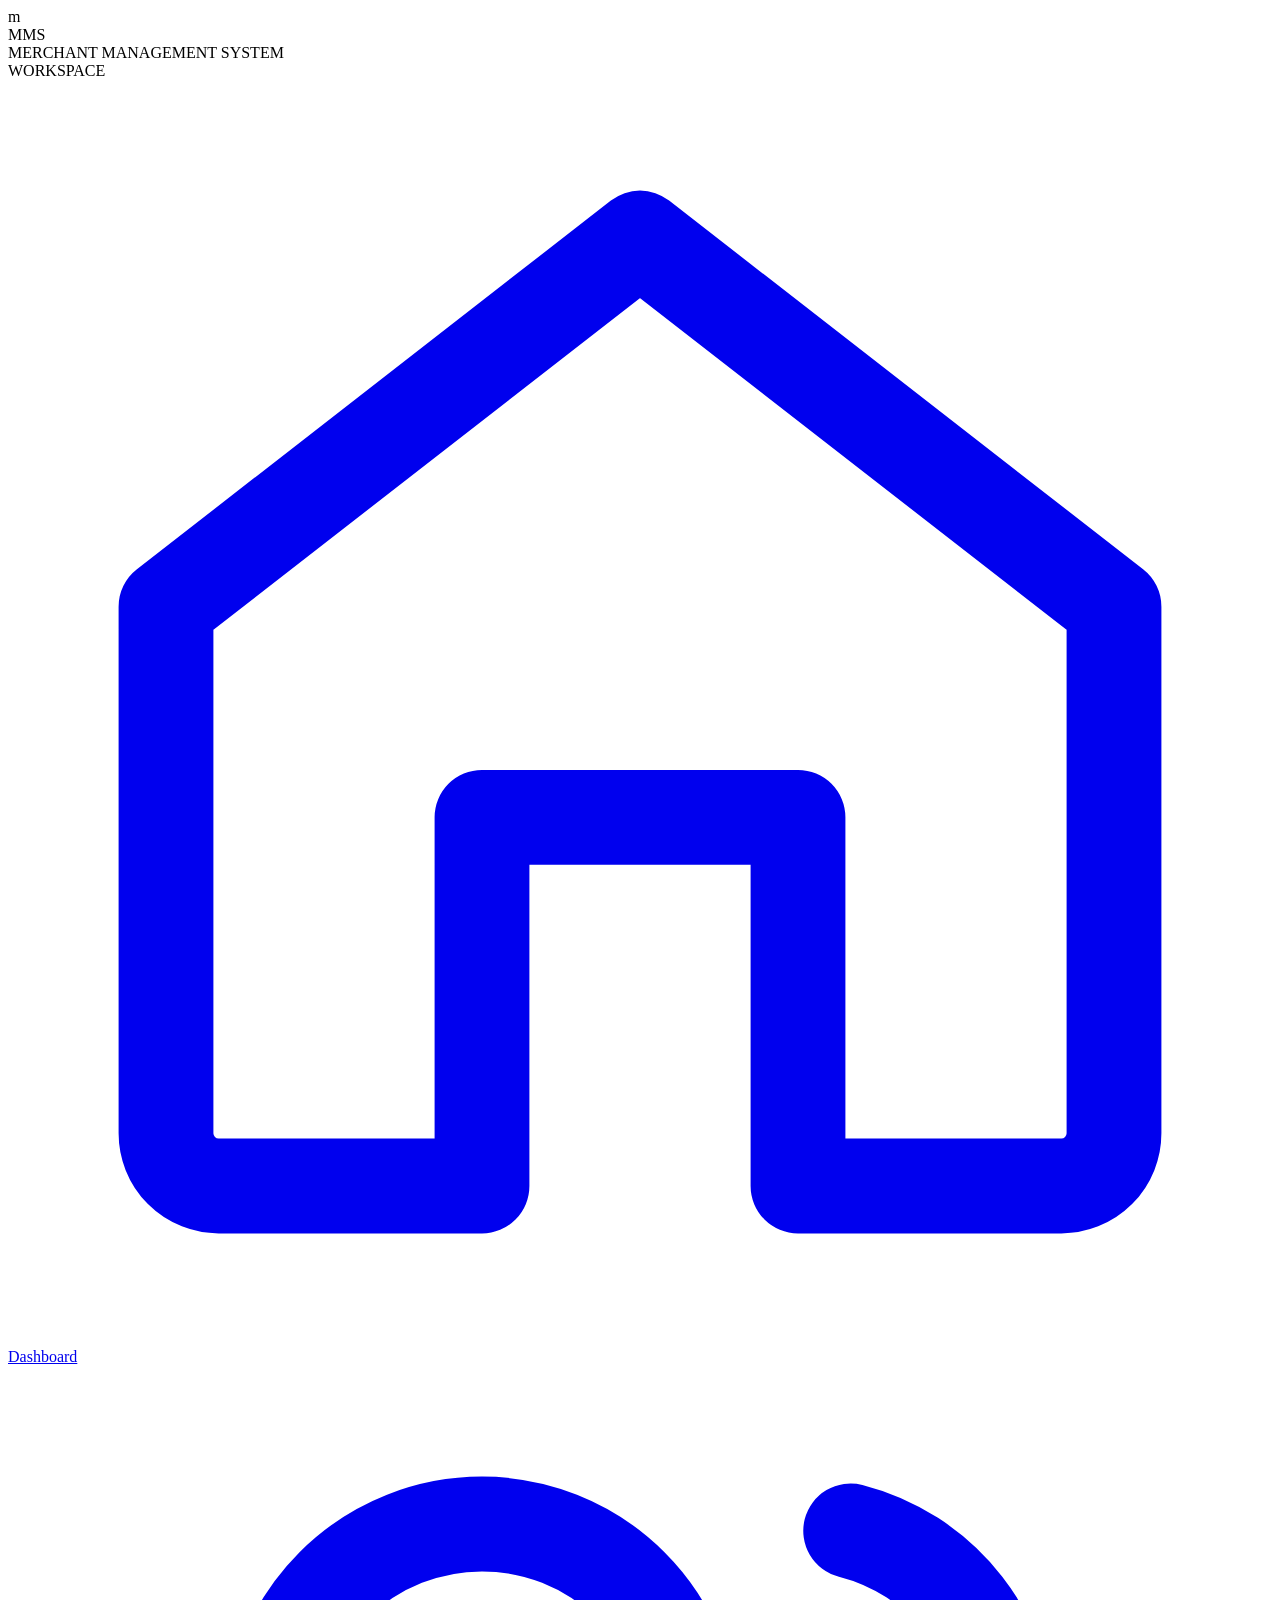
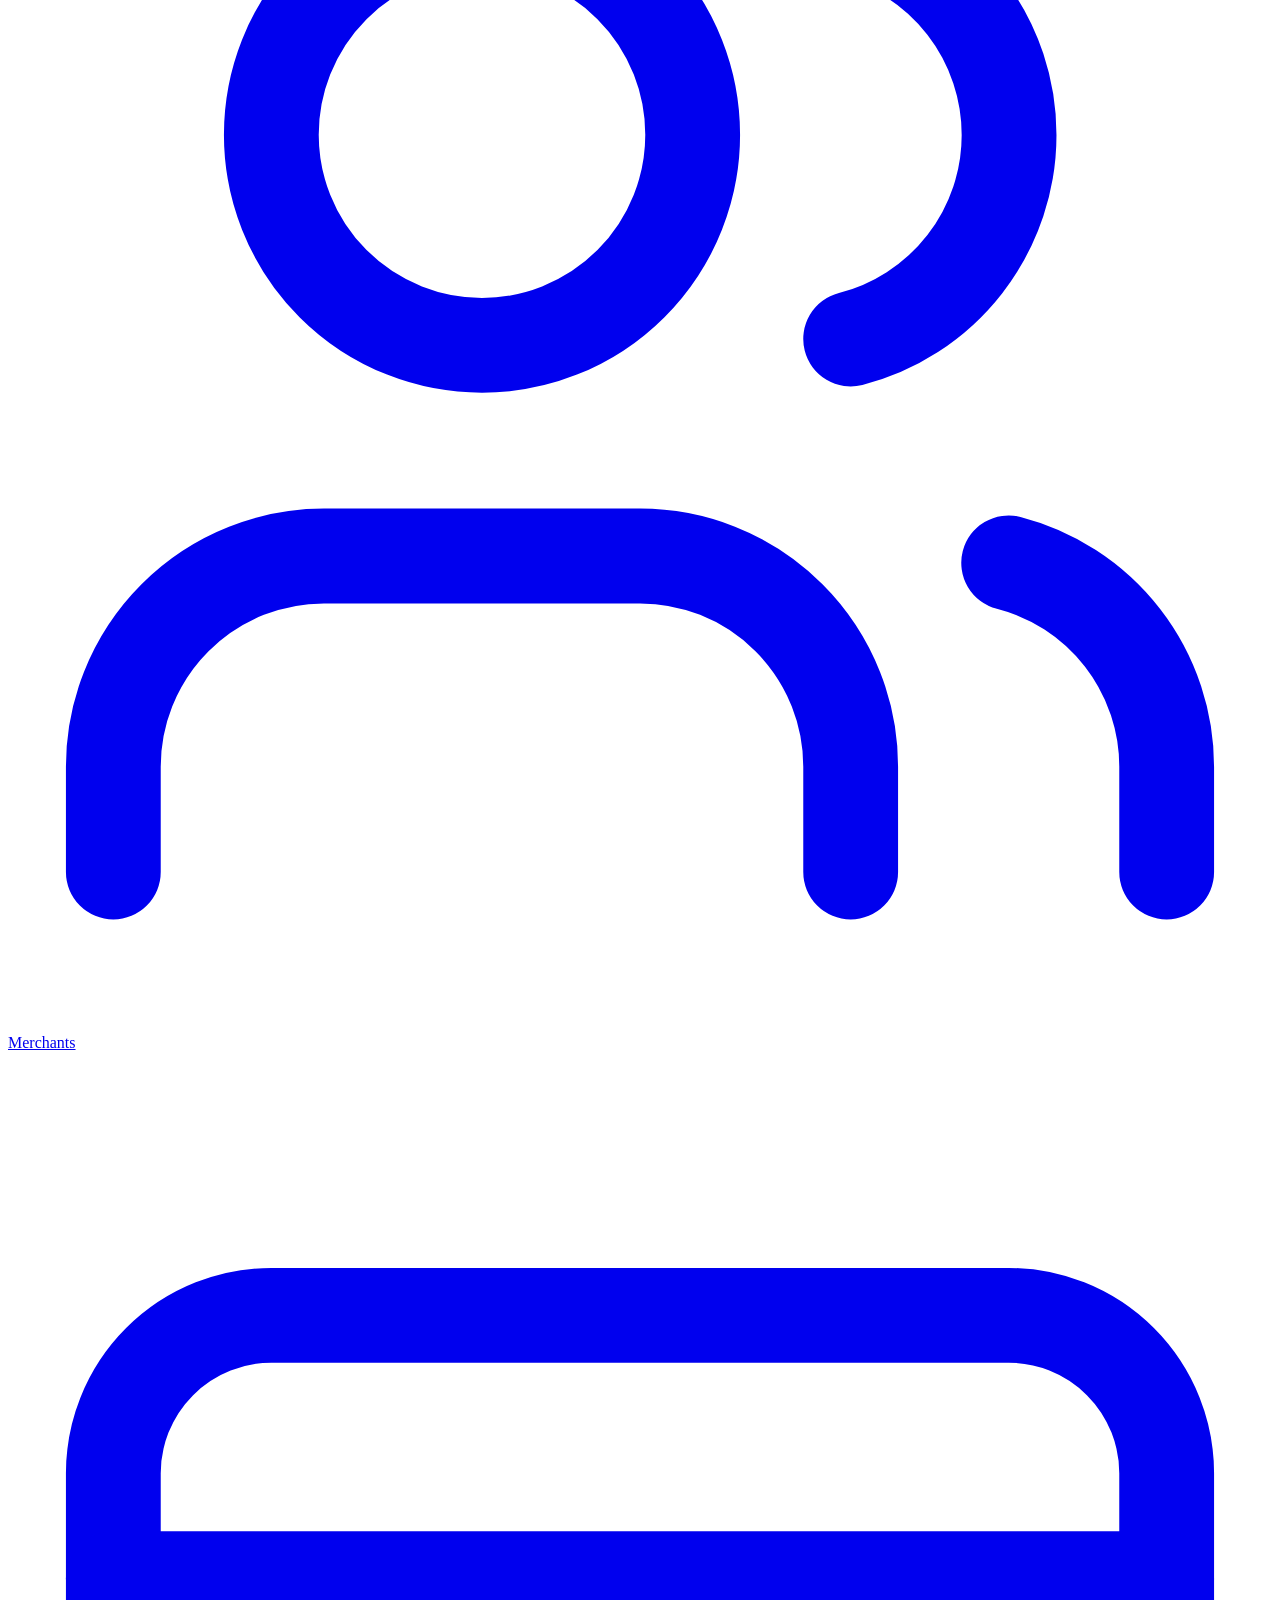
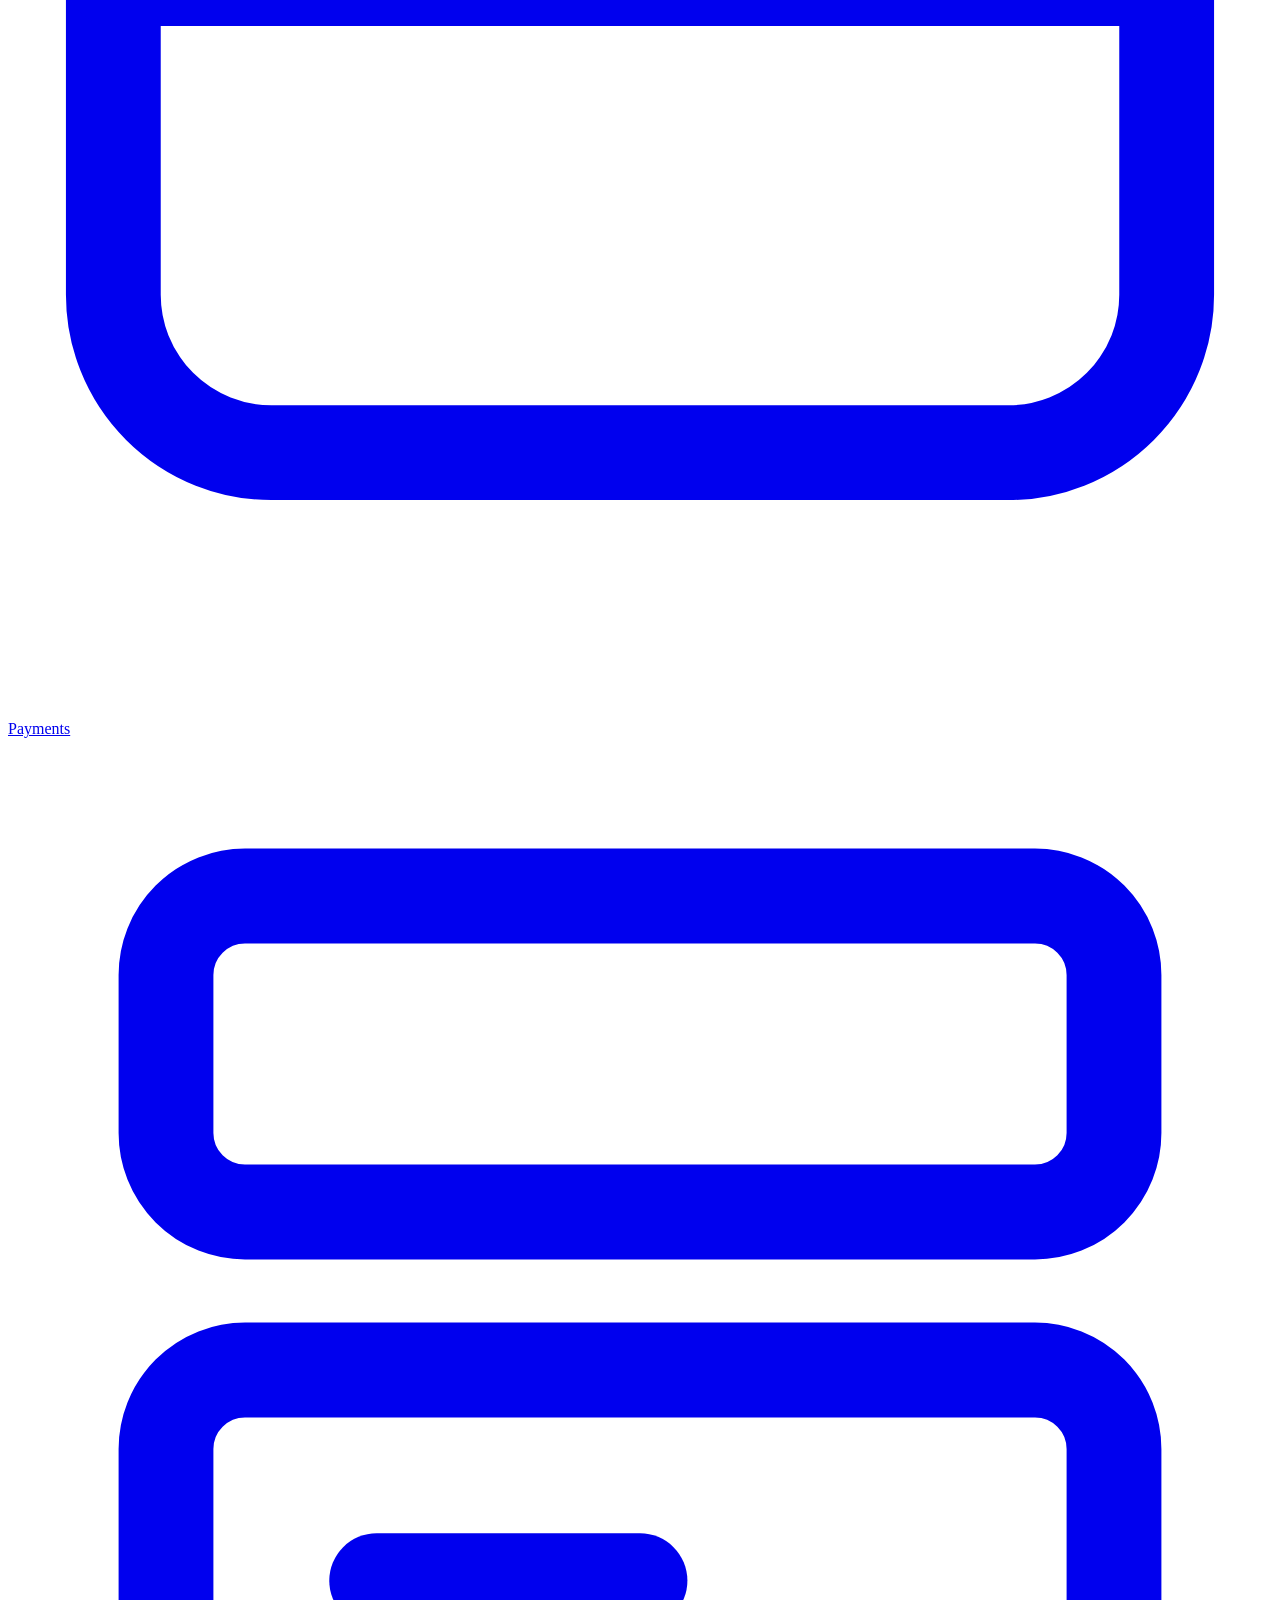
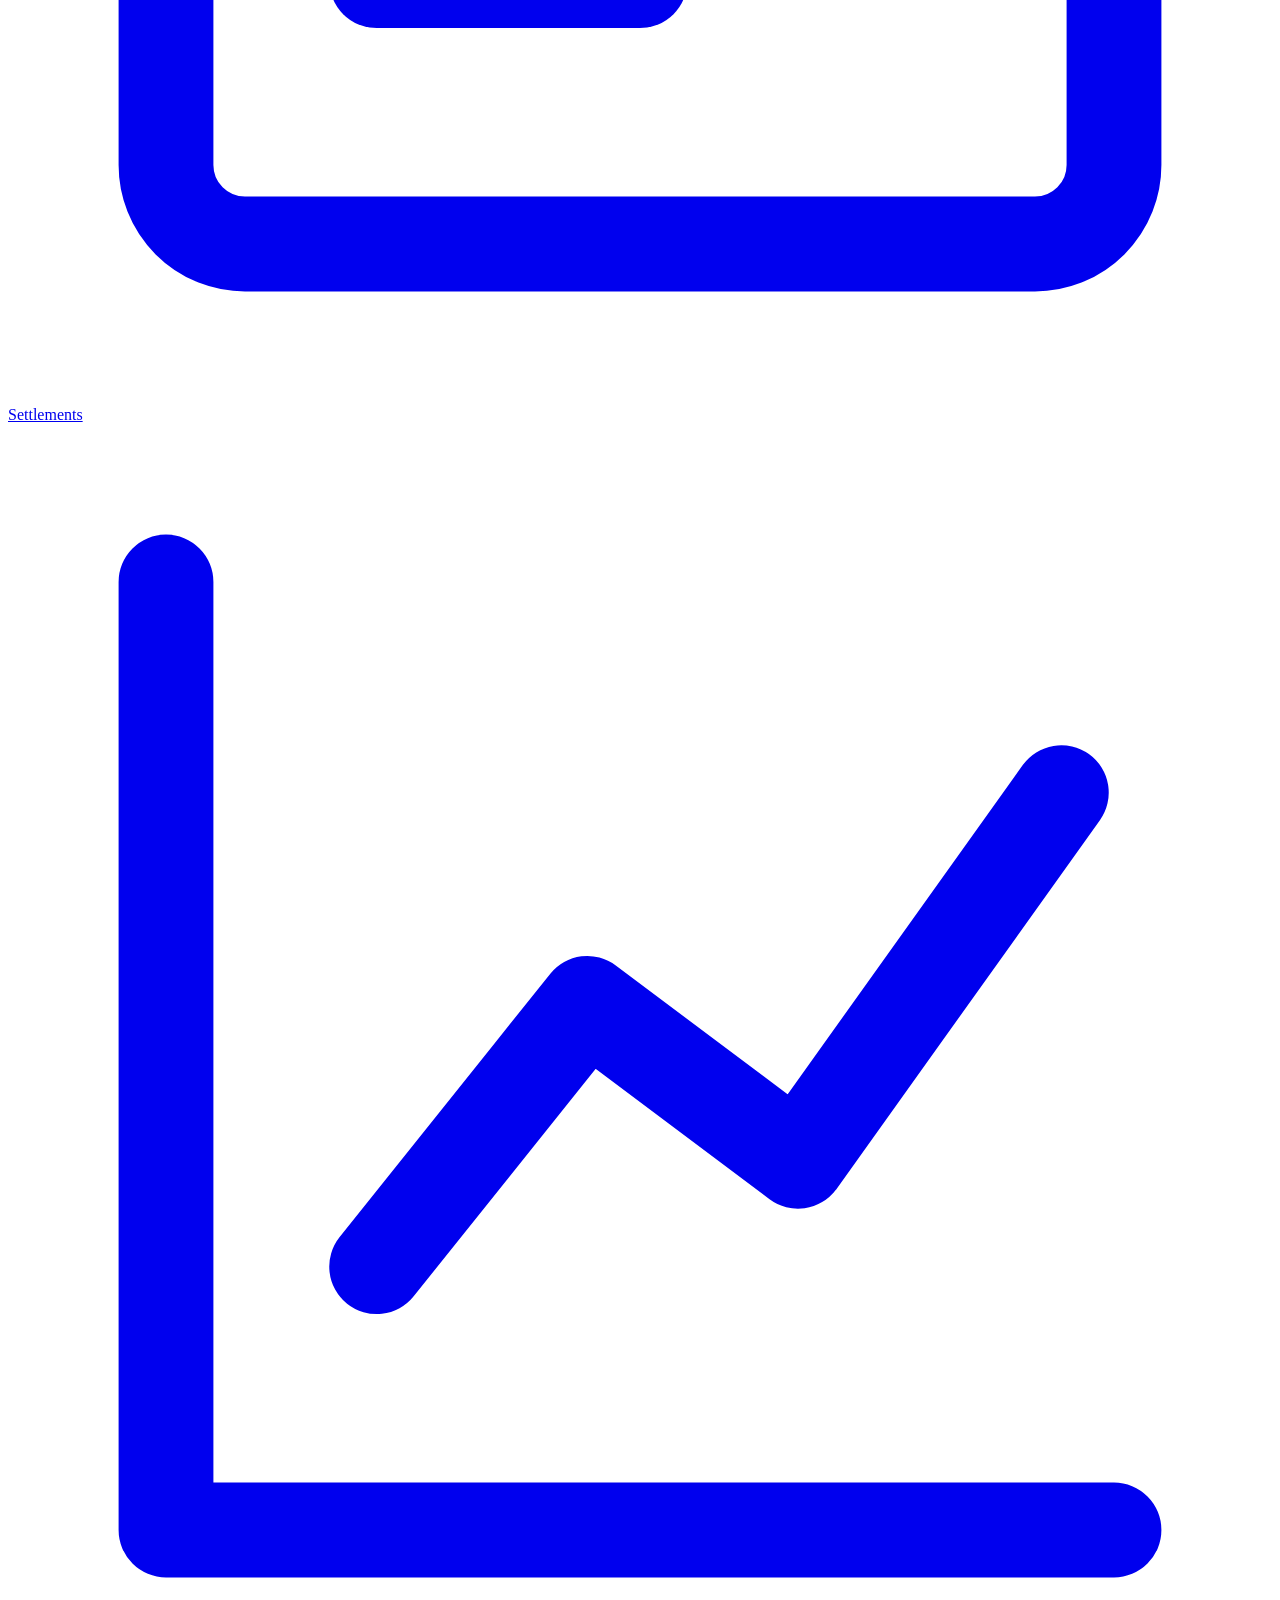
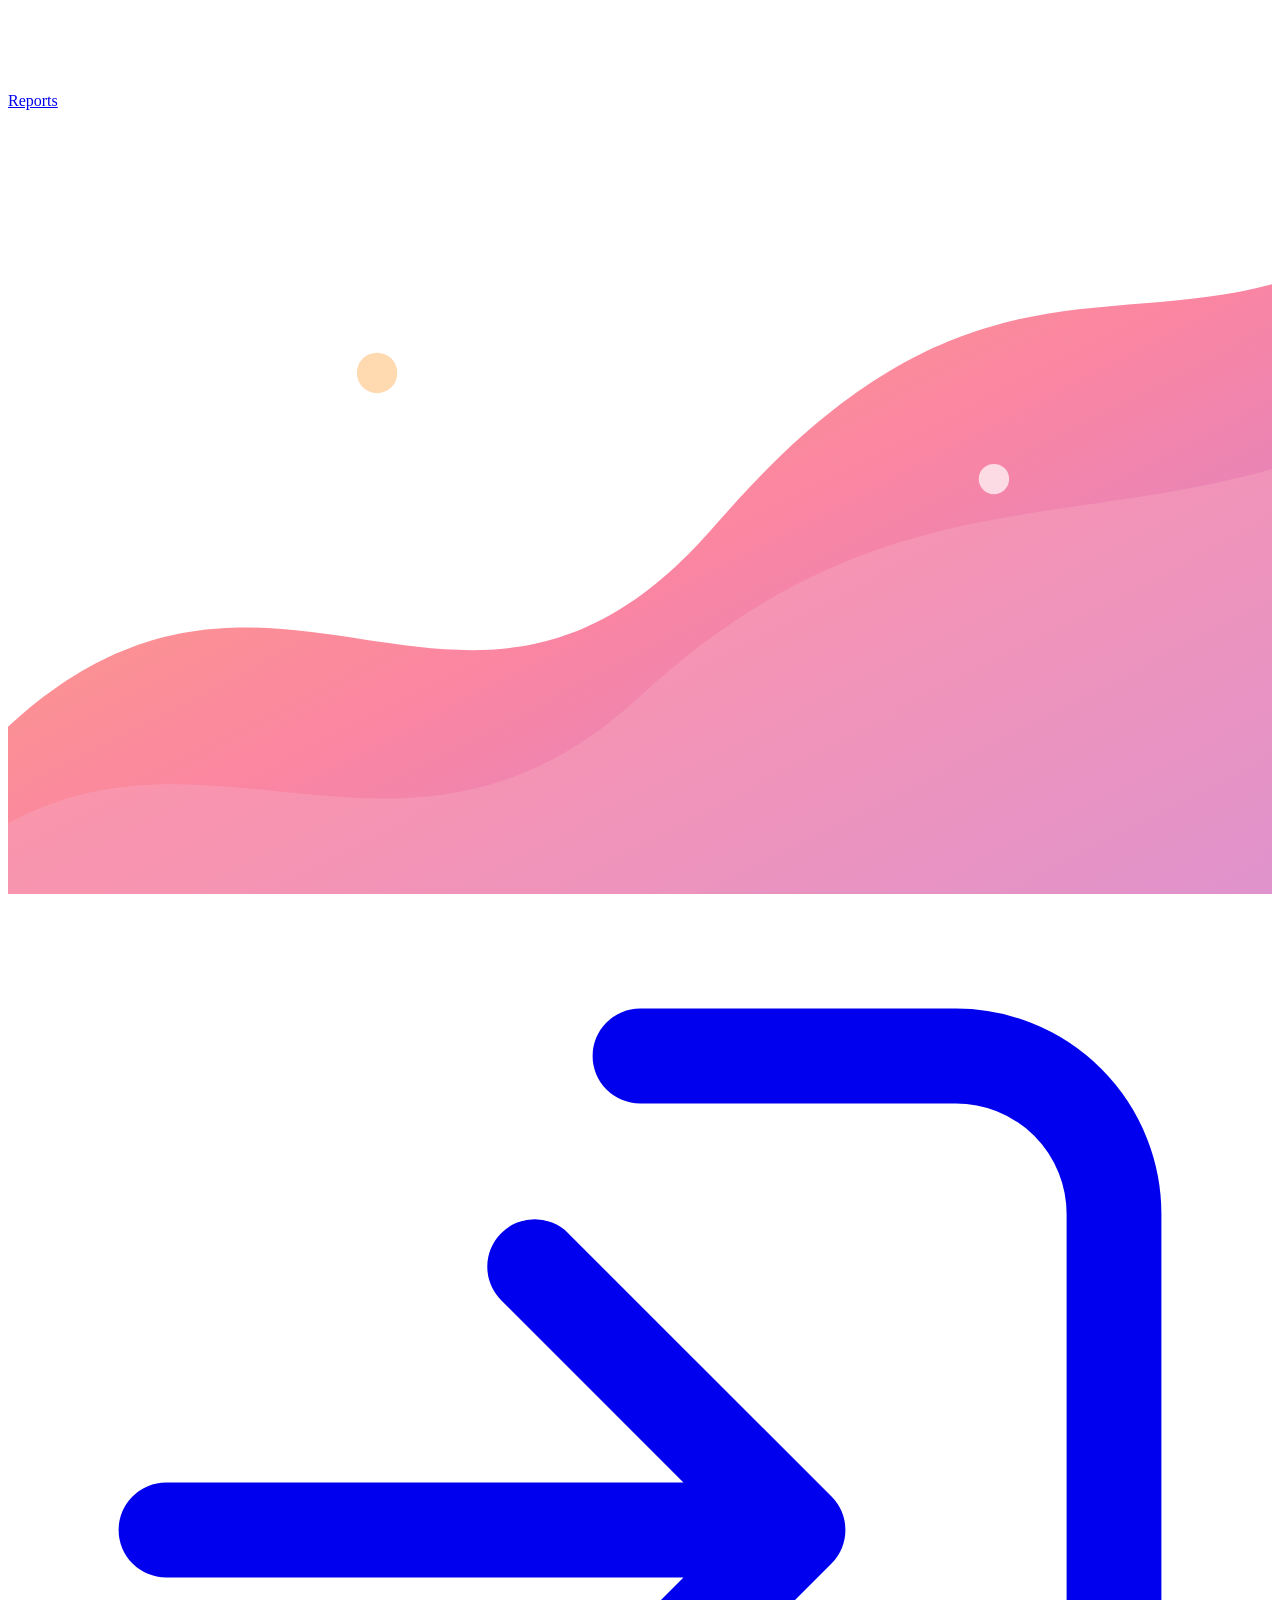
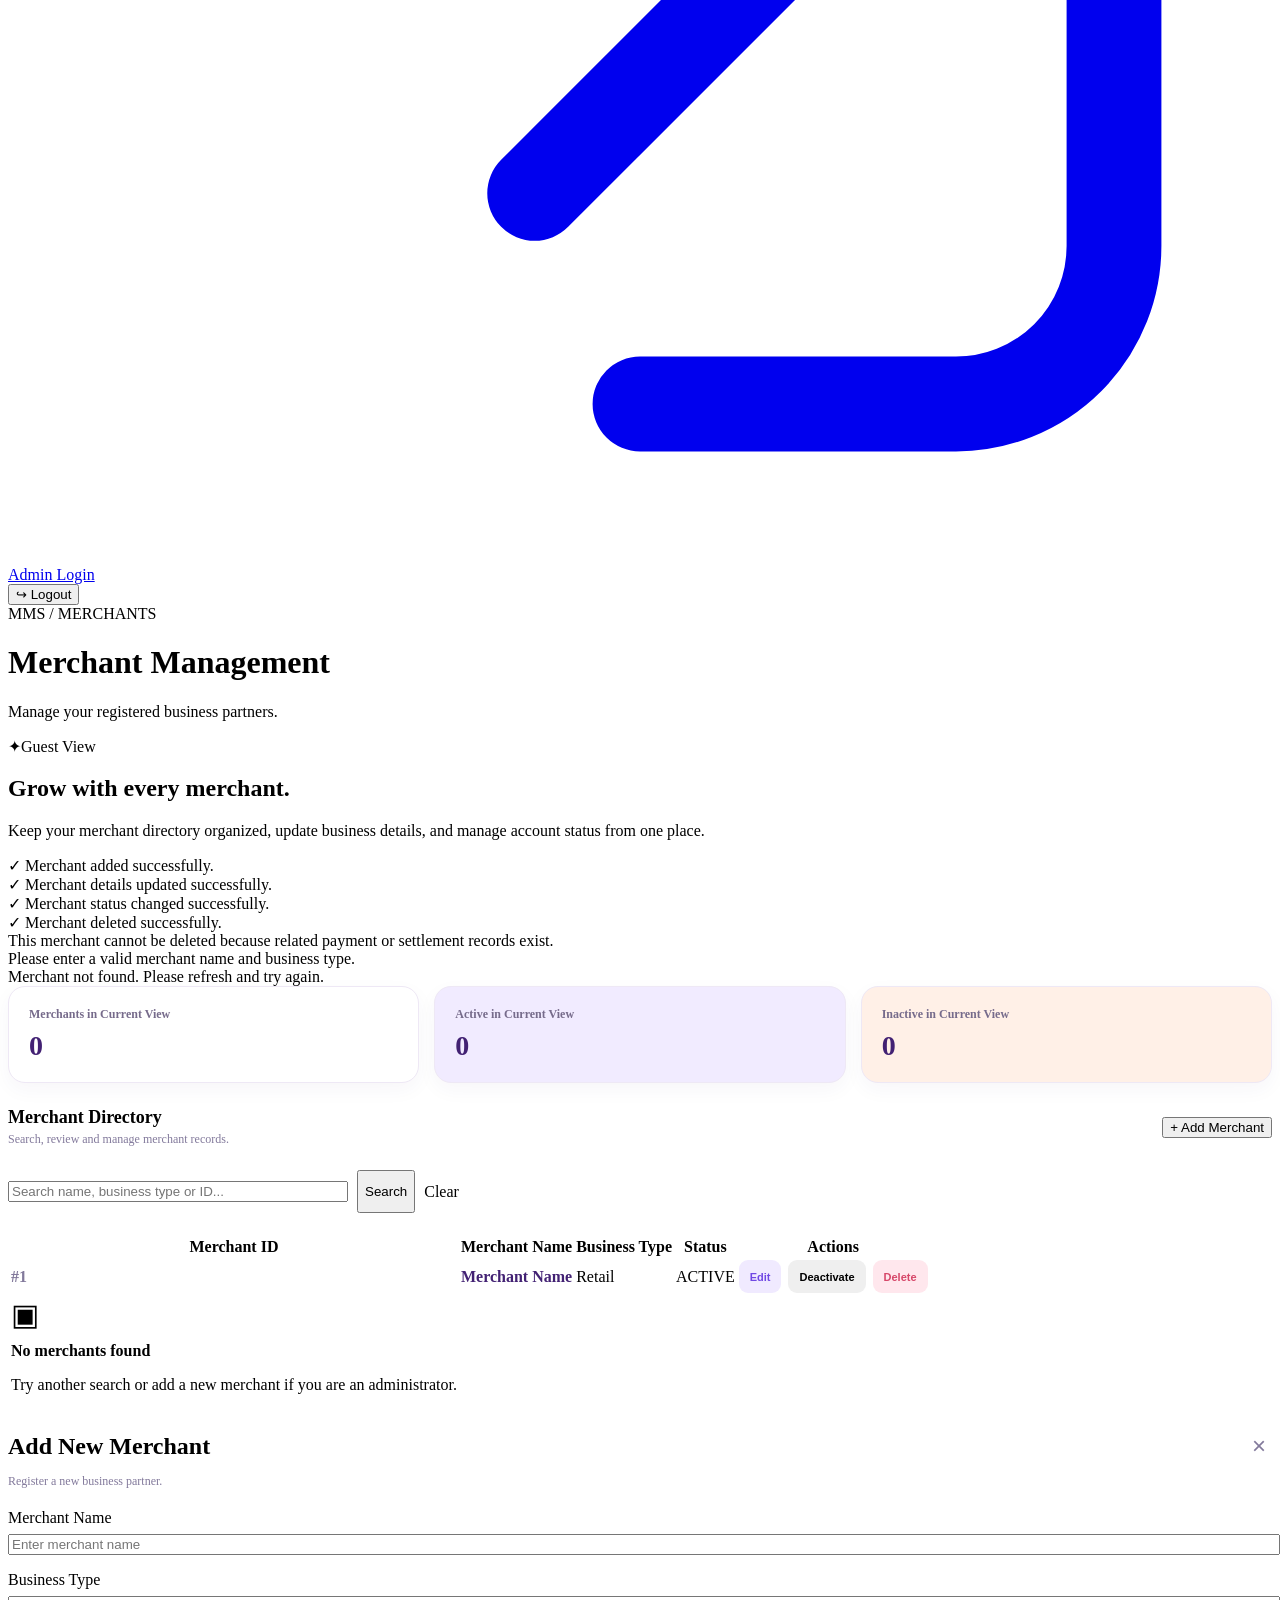
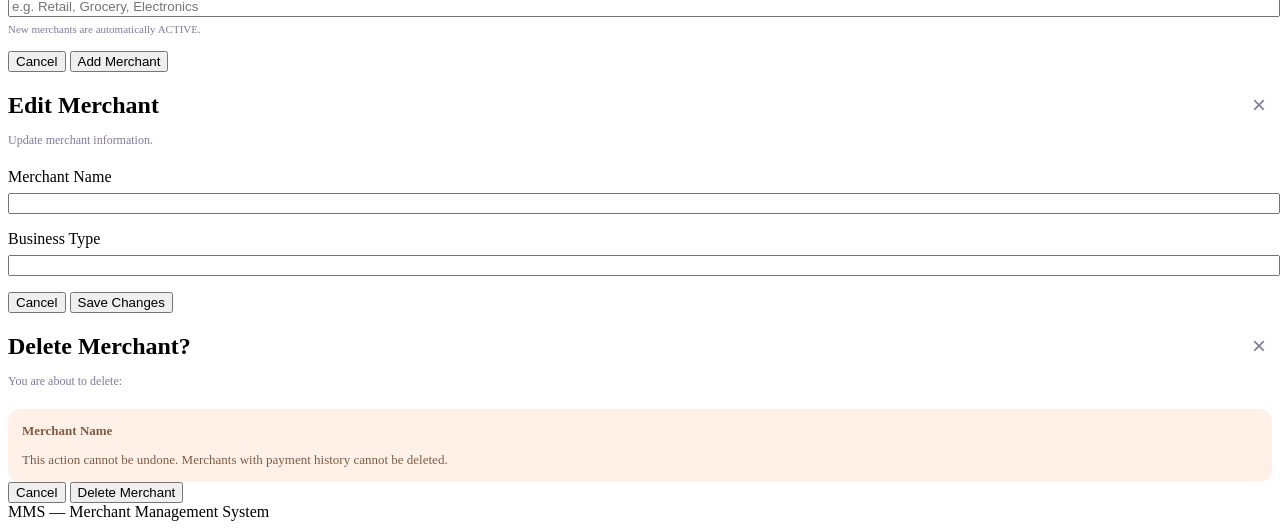
==== src/main/resources/templates/merchants.html @ 8e829c99 "Initial MMS Project" ====
<!DOCTYPE html>

<html lang="en" xmlns:th="http://www.thymeleaf.org">
<head>
<meta charset="utf-8"/>
<meta content="width=device-width, initial-scale=1.0" name="viewport"/>
<title>MMS | Merchants</title>
<link rel="stylesheet" th:href="@{/css/mms-theme.css}"/>
<style>
        /* MERCHANT PAGE STYLES */

        .merchant-summary {
            display: grid;
            grid-template-columns: repeat(3, minmax(0, 1fr));
            gap: 15px;
            margin-bottom: 24px;
        }

        .summary-tile {
            padding: 20px;
            background: white;
            border: 1px solid #eee8f5;
            border-radius: 17px;
            box-shadow: 0 7px 20px rgba(57, 30, 100, 0.04);
        }

        .summary-tile:nth-child(2) {
            background: #f1ebff;
        }

        .summary-tile:nth-child(3) {
            background: #fff0e7;
        }

        .summary-label {
            display: block;
            margin-bottom: 8px;
            color: #766b8b;
            font-size: 12px;
            font-weight: 700;
        }

        .summary-number {
            display: block;
            color: #422173;
            font-size: 28px;
            font-weight: 800;
        }

        .merchant-toolbar {
            display: flex;
            align-items: center;
            justify-content: space-between;
            flex-wrap: wrap;
            gap: 15px;
            margin-bottom: 23px;
        }

        .merchant-search {
            display: flex;
            align-items: center;
            flex-wrap: wrap;
            gap: 9px;
            flex: 1;
        }

        .merchant-search input {
            width: min(100%, 340px);
        }

        .merchant-search button {
            min-height: 43px;
        }

        .merchant-name {
            color: #422173;
            font-weight: 800;
        }

        .merchant-id {
            font-weight: 800;
            color: #82799b;
        }

        .merchant-actions {
            display: flex;
            align-items: center;
            flex-wrap: wrap;
            gap: 7px;
        }

        .merchant-actions form {
            margin: 0;
        }

        .action-btn {
            display: inline-flex;
            align-items: center;
            justify-content: center;
            min-height: 33px;
            padding: 7px 11px;
            border: 0;
            border-radius: 9px;
            font-size: 11px;
            font-weight: 800;
            white-space: nowrap;
        }

        .action-edit {
            color: #7048e4;
            background: #f0eaff;
        }

        .action-status {
            color: #b8751e;
            background: #fff0de;
        }

        .action-activate {
            color: #18875b;
            background: #e2f7ec;
        }

        .action-delete {
            color: #d74769;
            background: #ffe7ed;
        }

        .action-btn:hover {
            filter: brightness(0.96);
        }

        .modal-close {
            float: right;
            border: none;
            background: transparent;
            color: #82799b;
            font-size: 24px;
            line-height: 1;
        }

        .modal-description {
            margin: -6px 0 20px;
            color: #82799b;
            font-size: 12px;
        }

        .form-field {
            margin-bottom: 16px;
        }

        .form-field label {
            display: block;
            margin-bottom: 7px;
        }

        .form-field input,
        .form-field select {
            width: 100%;
        }

        .form-hint {
            margin-top: 6px;
            color: #82799b;
            font-size: 11px;
        }

        .confirmation-box {
            padding: 14px;
            background: #fff1e8;
            border-radius: 12px;
            color: #805b44;
            font-size: 13px;
        }

        .panel-title {
            margin: 0;
            font-size: 18px;
            font-weight: 800;
        }

        .panel-subtitle {
            margin: 4px 0 0;
            color: #82799b;
            font-size: 12px;
        }

        .empty-icon {
            display: block;
            margin-bottom: 10px;
            font-size: 30px;
        }

        .login-link {
            text-decoration: none;
        }

        @media (max-width: 900px) {
            .merchant-summary {
                grid-template-columns: 1fr;
            }
        }

        @media (max-width: 600px) {
            .merchant-toolbar {
                align-items: stretch;
            }

            .merchant-search {
                width: 100%;
            }

            .merchant-search input {
                flex: 1;
                min-width: 0;
            }
        }
    </style>
<link rel="stylesheet" th:href="@{/css/premium-pages.css}"/>
<link rel="stylesheet" th:href="@{/css/premium-unified.css(v=3)}"/></head>
<body>
<!-- ================================
         SIDEBAR
    ================================= -->
<aside class="sidebar">
<div class="mms-brand">
<div class="mms-logo">m</div>
<div>
<div class="mms-name">MMS</div>
<div class="mms-caption">MERCHANT MANAGEMENT SYSTEM</div>
</div>
</div>
<div class="nav-label">WORKSPACE</div>
<a class="nav" href="/" th:href="@{/}">
<span class="symbol"><svg aria-hidden="true" class="ui-icon" fill="none" stroke="currentColor" stroke-linecap="round" stroke-linejoin="round" stroke-width="1.8" viewbox="0 0 24 24"><path d="m3 10 9-7 9 7v10a1 1 0 0 1-1 1h-5v-7H9v7H4a1 1 0 0 1-1-1z"></path></svg></span> Dashboard
    </a>
<a aria-current="page" class="nav active" href="/merchants" th:href="@{/merchants}">
<span class="symbol"><svg aria-hidden="true" class="ui-icon" fill="none" stroke="currentColor" stroke-linecap="round" stroke-linejoin="round" stroke-width="1.8" viewbox="0 0 24 24"><path d="M16 21v-2a4 4 0 0 0-4-4H6a4 4 0 0 0-4 4v2"></path><circle cx="9" cy="7" r="4"></circle><path d="M22 21v-2a4 4 0 0 0-3-3.87M16 3.13a4 4 0 0 1 0 7.75"></path></svg></span> Merchants
    </a>
<a class="nav" href="/payments" th:href="@{/payments}">
<span class="symbol"><svg aria-hidden="true" class="ui-icon" fill="none" stroke="currentColor" stroke-linecap="round" stroke-linejoin="round" stroke-width="1.8" viewbox="0 0 24 24"><rect height="14" rx="3" width="20" x="2" y="5"></rect><path d="M2 10h20"></path></svg></span> Payments
    </a>
<a class="nav" href="/settlements" th:href="@{/settlements}">
<span class="symbol"><svg aria-hidden="true" class="ui-icon" fill="none" stroke="currentColor" stroke-linecap="round" stroke-linejoin="round" stroke-width="1.8" viewbox="0 0 24 24"><rect height="6" rx="1.5" width="18" x="3" y="3"></rect><rect height="9" rx="1.5" width="18" x="3" y="12"></rect><path d="M7 16h5"></path></svg></span> Settlements
    </a>
<a class="nav" href="/reports" th:href="@{/reports}">
<span class="symbol"><svg aria-hidden="true" class="ui-icon" fill="none" stroke="currentColor" stroke-linecap="round" stroke-linejoin="round" stroke-width="1.8" viewbox="0 0 24 24"><path d="M3 3v18h18"></path><path d="m7 16 4-5 4 3 5-7"></path></svg></span> Reports
    </a>
<div aria-hidden="true" class="sidebar-bottom">
<svg preserveaspectratio="xMidYMax slice" viewbox="0 0 250 155" xmlns="http://www.w3.org/2000/svg">
<defs><lineargradient id="sideWave" x1="0" x2="1" y1="0" y2="1"><stop stop-color="#ffa76c"></stop><stop offset=".48" stop-color="#fa7f9d"></stop><stop offset="1" stop-color="#ba7be9"></stop></lineargradient></defs>
<circle cx="175" cy="42" fill="#ffffff" opacity=".09" r="48"></circle>
<path d="M-20 125C34 70 69 135 120 83s83-39 150-92v180H-20Z" fill="#ffffff" opacity=".12"></path>
<path d="M-20 145C45 55 85 146 140 82s86-30 130-56v150H-20Z" fill="url(#sideWave)" opacity=".95"></path>
<path d="M-20 157C30 104 73 164 125 116s92-29 145-52v110H-20Z" fill="#f8a4bd" opacity=".5"></path>
<circle cx="73" cy="52" fill="#ffd9b0" r="4"></circle><circle cx="195" cy="73" fill="#fff" opacity=".7" r="3"></circle>
</svg>
</div>
<a class="nav" href="/login" style="margin-top:18px;" th:href="@{/login}" th:unless="${isAdmin}">
<span class="symbol"><svg aria-hidden="true" class="ui-icon" fill="none" stroke="currentColor" stroke-linecap="round" stroke-linejoin="round" stroke-width="1.8" viewbox="0 0 24 24"><path d="M10 17l5-5-5-5M15 12H3"></path><path d="M12 3h6a3 3 0 0 1 3 3v12a3 3 0 0 1-3 3h-6"></path></svg></span> Admin Login
    </a>
<form class="logout-form" method="post" th:action="@{/logout}" th:if="${isAdmin}">
<input th:name="${_csrf.parameterName}" th:value="${_csrf.token}" type="hidden"/>
<button class="logout-button" type="submit">
        ↪ Logout
      </button>
</form>
</aside>
<!-- ================================
         MAIN CONTENT
    ================================= -->
<main class="main">
<!-- PAGE HEADER -->
<header class="header">
<div>
<div class="page-eyebrow"><span class="eyebrow-dot"></span> MMS / MERCHANTS</div><h1>Merchant Management</h1>
<p class="subtitle">
                    Manage your registered business partners.
                </p>
</div>

<div class="admin-pill"><span class="admin-avatar">✦</span><span th:text="${isAdmin} ? 'Administrator' : 'Guest View'">Guest View</span></div></header>
<!-- ================================
             BANNER
        ================================= -->
<section class="banner">
<div class="banner-content">
<h2>Grow with every merchant.</h2>
<p>
                    Keep your merchant directory organized,
                    update business details, and manage
                    account status from one place.
                </p>
</div>
</section>
<!-- ================================
             SUCCESS NOTIFICATIONS
        ================================= -->
<div class="alert alert-success" role="status" th:if="${param.added != null}">
            ✓ Merchant added successfully.
        </div>
<div class="alert alert-success" role="status" th:if="${param.updated != null}">
            ✓ Merchant details updated successfully.
        </div>
<div class="alert alert-success" role="status" th:if="${param.statusChanged != null}">
            ✓ Merchant status changed successfully.
        </div>
<div class="alert alert-success" role="status" th:if="${param.deleted != null}">
            ✓ Merchant deleted successfully.
        </div>
<!-- ================================
             ERROR NOTIFICATIONS
        ================================= -->
<div class="alert alert-error" role="alert" th:if="${param.error != null
                     and param.error[0] == 'hasPayments'}">
            This merchant cannot be deleted because
            related payment or settlement records exist.
        </div>
<div class="alert alert-error" role="alert" th:if="${param.error != null
                     and param.error[0] == 'invalid'}">
            Please enter a valid merchant name
            and business type.
        </div>
<div class="alert alert-error" role="alert" th:if="${param.error != null
                     and param.error[0] == 'notFound'}">
            Merchant not found. Please refresh
            and try again.
        </div>
<!-- ================================
             MERCHANT SUMMARY
        ================================= -->
<section aria-label="Merchant summary" class="merchant-summary">
<div class="summary-tile">
<span class="summary-label">
                    Merchants in Current View
                </span>
<span class="summary-number" th:text="${#lists.size(merchants)}">
                    0
                </span>
</div>
<div class="summary-tile">
<span class="summary-label">
                    Active in Current View
                </span>
<span class="summary-number" th:text="${#aggregates.sum(
                          merchants.![status == 'ACTIVE' ? 1 : 0]
                      ) ?: 0}">
                    0
                </span>
</div>
<div class="summary-tile">
<span class="summary-label">
                    Inactive in Current View
                </span>
<span class="summary-number" th:text="${#aggregates.sum(
                          merchants.![status == 'INACTIVE' ? 1 : 0]
                      ) ?: 0}">
                    0
                </span>
</div>
</section>
<!-- ================================
             MERCHANT DIRECTORY
        ================================= -->
<section class="panel">
<div class="merchant-toolbar">
<div>
<h3 class="panel-title">
                        Merchant Directory
                    </h3>
<p class="panel-subtitle">
                        Search, review and manage merchant records.
                    </p>
</div>
<!-- ADMIN ONLY -->
<button class="btn primary" onclick="openModal('addModal')" th:if="${isAdmin}" type="button">
                    + Add Merchant
                </button>
</div>
<!-- SEARCH BAR -->
<form class="merchant-search" method="get" th:action="@{/merchants}">
<input aria-label="Search merchants" name="search" placeholder="Search name, business type or ID..." th:value="${search}" type="search"/>
<button class="btn primary" type="submit">
                    Search
                </button>
<a class="btn secondary" th:href="@{/merchants}" th:if="${search != null and !search.isEmpty()}">
                    Clear
                </a>
</form>
<!-- ================================
                 MERCHANT TABLE
            ================================= -->
<div class="table-wrap" style="margin-top:22px;">
<table>
<thead>
<tr>
<th>Merchant ID</th>
<th>Merchant Name</th>
<th>Business Type</th>
<th>Status</th>
<th th:if="${isAdmin}">
                                Actions
                            </th>
</tr>
</thead>
<tbody>
<!-- REAL DATABASE RECORDS -->
<tr th:each="merchant : ${merchants}">
<td class="merchant-id" th:text="|#${merchant.merchant_id}|">
                                #1
                            </td>
<td class="merchant-name" th:text="${merchant.merchant_name}">
                                Merchant Name
                            </td>
<td th:text="${merchant.business_type}">
                                Retail
                            </td>
<td>
<span class="status" th:classappend="${merchant.status}" th:text="${merchant.status}">
                                    ACTIVE
                                </span>
</td>
<!-- ADMIN ACTIONS -->
<td th:if="${isAdmin}">
<div class="merchant-actions">
<!-- EDIT -->
<button class="action-btn action-edit" onclick="openEditModal(this)" th:attr="data-id=${merchant.merchant_id},
                                                     data-name=${merchant.merchant_name},
                                                     data-type=${merchant.business_type}" type="button">
                                        Edit
                                    </button>
<!-- ACTIVATE / DEACTIVATE -->
<form method="post" th:action="@{/merchants/status}">
<input name="merchantId" th:value="${merchant.merchant_id}" type="hidden"/>
<button class="action-btn" onclick="return confirm('Change this merchant status?')" th:classappend="${merchant.status == 'ACTIVE'}
                                                    ? ' action-status'
                                                    : ' action-activate'" th:text="${merchant.status == 'ACTIVE'}
                                                    ? 'Deactivate'
                                                    : 'Activate'" type="submit">
                                            Deactivate
                                        </button>
</form>
<!-- DELETE -->
<button class="action-btn action-delete" onclick="openDeleteModal(this)" th:attr="data-id=${merchant.merchant_id},
                                                     data-name=${merchant.merchant_name}" type="button">
                                        Delete
                                    </button>
</div>
</td>
</tr>
<!-- EMPTY SEARCH RESULT -->
<tr th:if="${#lists.isEmpty(merchants)}">
<td th:colspan="${isAdmin} ? 5 : 4">
<div class="empty-state">
<span class="empty-icon">▣</span>
<strong>No merchants found</strong>
<p>
                                        Try another search or add a new
                                        merchant if you are an administrator.
                                    </p>
</div>
</td>
</tr>
</tbody>
</table>
</div>
</section>
<!-- ================================
             ADD MERCHANT MODAL
             ADMIN ONLY
        ================================= -->
<div aria-labelledby="addModalTitle" aria-modal="true" class="modal" id="addModal" role="dialog" th:if="${isAdmin}">
<div class="modal-box">
<button aria-label="Close" class="modal-close" onclick="closeModal('addModal')" type="button">
                    ×
                </button>
<h2 id="addModalTitle">
                    Add New Merchant
                </h2>
<p class="modal-description">
                    Register a new business partner.
                </p>
<form method="post" th:action="@{/merchants/add}">
<div class="form-field">
<label for="addMerchantName">
                            Merchant Name
                        </label>
<input id="addMerchantName" maxlength="150" name="merchantName" placeholder="Enter merchant name" required="" type="text"/>
</div>
<div class="form-field">
<label for="addBusinessType">
                            Business Type
                        </label>
<input id="addBusinessType" maxlength="100" name="businessType" placeholder="e.g. Retail, Grocery, Electronics" required="" type="text"/>
<p class="form-hint">
                            New merchants are automatically ACTIVE.
                        </p>
</div>
<div class="modal-actions">
<button class="btn secondary" onclick="closeModal('addModal')" type="button">
                            Cancel
                        </button>
<button class="btn primary" type="submit">
                            Add Merchant
                        </button>
</div>
</form>
</div>
</div>
<!-- ================================
             EDIT MERCHANT MODAL
             ADMIN ONLY
        ================================= -->
<div aria-labelledby="editModalTitle" aria-modal="true" class="modal" id="editModal" role="dialog" th:if="${isAdmin}">
<div class="modal-box">
<button aria-label="Close" class="modal-close" onclick="closeModal('editModal')" type="button">
                    ×
                </button>
<h2 id="editModalTitle">
                    Edit Merchant
                </h2>
<p class="modal-description">
                    Update merchant information.
                </p>
<form method="post" th:action="@{/merchants/edit}">
<input id="editMerchantId" name="merchantId" type="hidden"/>
<div class="form-field">
<label for="editMerchantName">
                            Merchant Name
                        </label>
<input id="editMerchantName" maxlength="150" name="merchantName" required="" type="text"/>
</div>
<div class="form-field">
<label for="editBusinessType">
                            Business Type
                        </label>
<input id="editBusinessType" maxlength="100" name="businessType" required="" type="text"/>
</div>
<div class="modal-actions">
<button class="btn secondary" onclick="closeModal('editModal')" type="button">
                            Cancel
                        </button>
<button class="btn primary" type="submit">
                            Save Changes
                        </button>
</div>
</form>
</div>
</div>
<!-- ================================
             DELETE CONFIRMATION MODAL
             ADMIN ONLY
        ================================= -->
<div aria-labelledby="deleteModalTitle" aria-modal="true" class="modal" id="deleteModal" role="dialog" th:if="${isAdmin}">
<div class="modal-box">
<button aria-label="Close" class="modal-close" onclick="closeModal('deleteModal')" type="button">
                    ×
                </button>
<h2 id="deleteModalTitle">
                    Delete Merchant?
                </h2>
<p class="modal-description">
                    You are about to delete:
                </p>
<div class="confirmation-box">
<strong id="deleteMerchantDisplay">
                        Merchant Name
                    </strong>
<p style="margin-bottom:0;">
                        This action cannot be undone.
                        Merchants with payment history
                        cannot be deleted.
                    </p>
</div>
<form method="post" th:action="@{/merchants/delete}">
<input id="deleteMerchantId" name="merchantId" type="hidden"/>
<div class="modal-actions">
<button class="btn secondary" onclick="closeModal('deleteModal')" type="button">
                            Cancel
                        </button>
<button class="btn danger" type="submit">
                            Delete Merchant
                        </button>
</div>
</form>
</div>
</div>
<!-- FOOTER -->
<footer class="footer">
            MMS — Merchant Management System
        </footer>
</main>
<!-- ================================
         JAVASCRIPT
    ================================= -->
<script>

        // OPEN MODAL
        function openModal(modalId) {

            const modal = document.getElementById(modalId);

            if (!modal) {
                return;
            }

            modal.classList.add("open");

            document.body.style.overflow = "hidden";

            const firstInput = modal.querySelector(
                'input:not([type="hidden"])'
            );

            if (firstInput) {
                firstInput.focus();
            }
        }


        // CLOSE MODAL
        function closeModal(modalId) {

            const modal = document.getElementById(modalId);

            if (!modal) {
                return;
            }

            modal.classList.remove("open");

            document.body.style.overflow = "";
        }


        // OPEN EDIT MODAL WITH MERCHANT DETAILS
        function openEditModal(button) {

            document.getElementById(
                "editMerchantId"
            ).value = button.dataset.id;

            document.getElementById(
                "editMerchantName"
            ).value = button.dataset.name;

            document.getElementById(
                "editBusinessType"
            ).value = button.dataset.type;

            openModal("editModal");
        }


        // OPEN DELETE CONFIRMATION
        function openDeleteModal(button) {

            document.getElementById(
                "deleteMerchantId"
            ).value = button.dataset.id;

            document.getElementById(
                "deleteMerchantDisplay"
            ).textContent = button.dataset.name;

            openModal("deleteModal");
        }


        // CLOSE MODAL WHEN BACKDROP IS CLICKED
        document.querySelectorAll(".modal").forEach(
            function(modal) {

                modal.addEventListener("click", function(event) {

                    if (event.target === modal) {
                        closeModal(modal.id);
                    }

                });

            }
        );


        // CLOSE MODAL WITH ESCAPE KEY
        document.addEventListener("keydown", function(event) {

            if (event.key === "Escape") {

                document.querySelectorAll(
                    ".modal.open"
                ).forEach(function(modal) {

                    closeModal(modal.id);

                });

            }

        });

    </script>
</body>
</html>
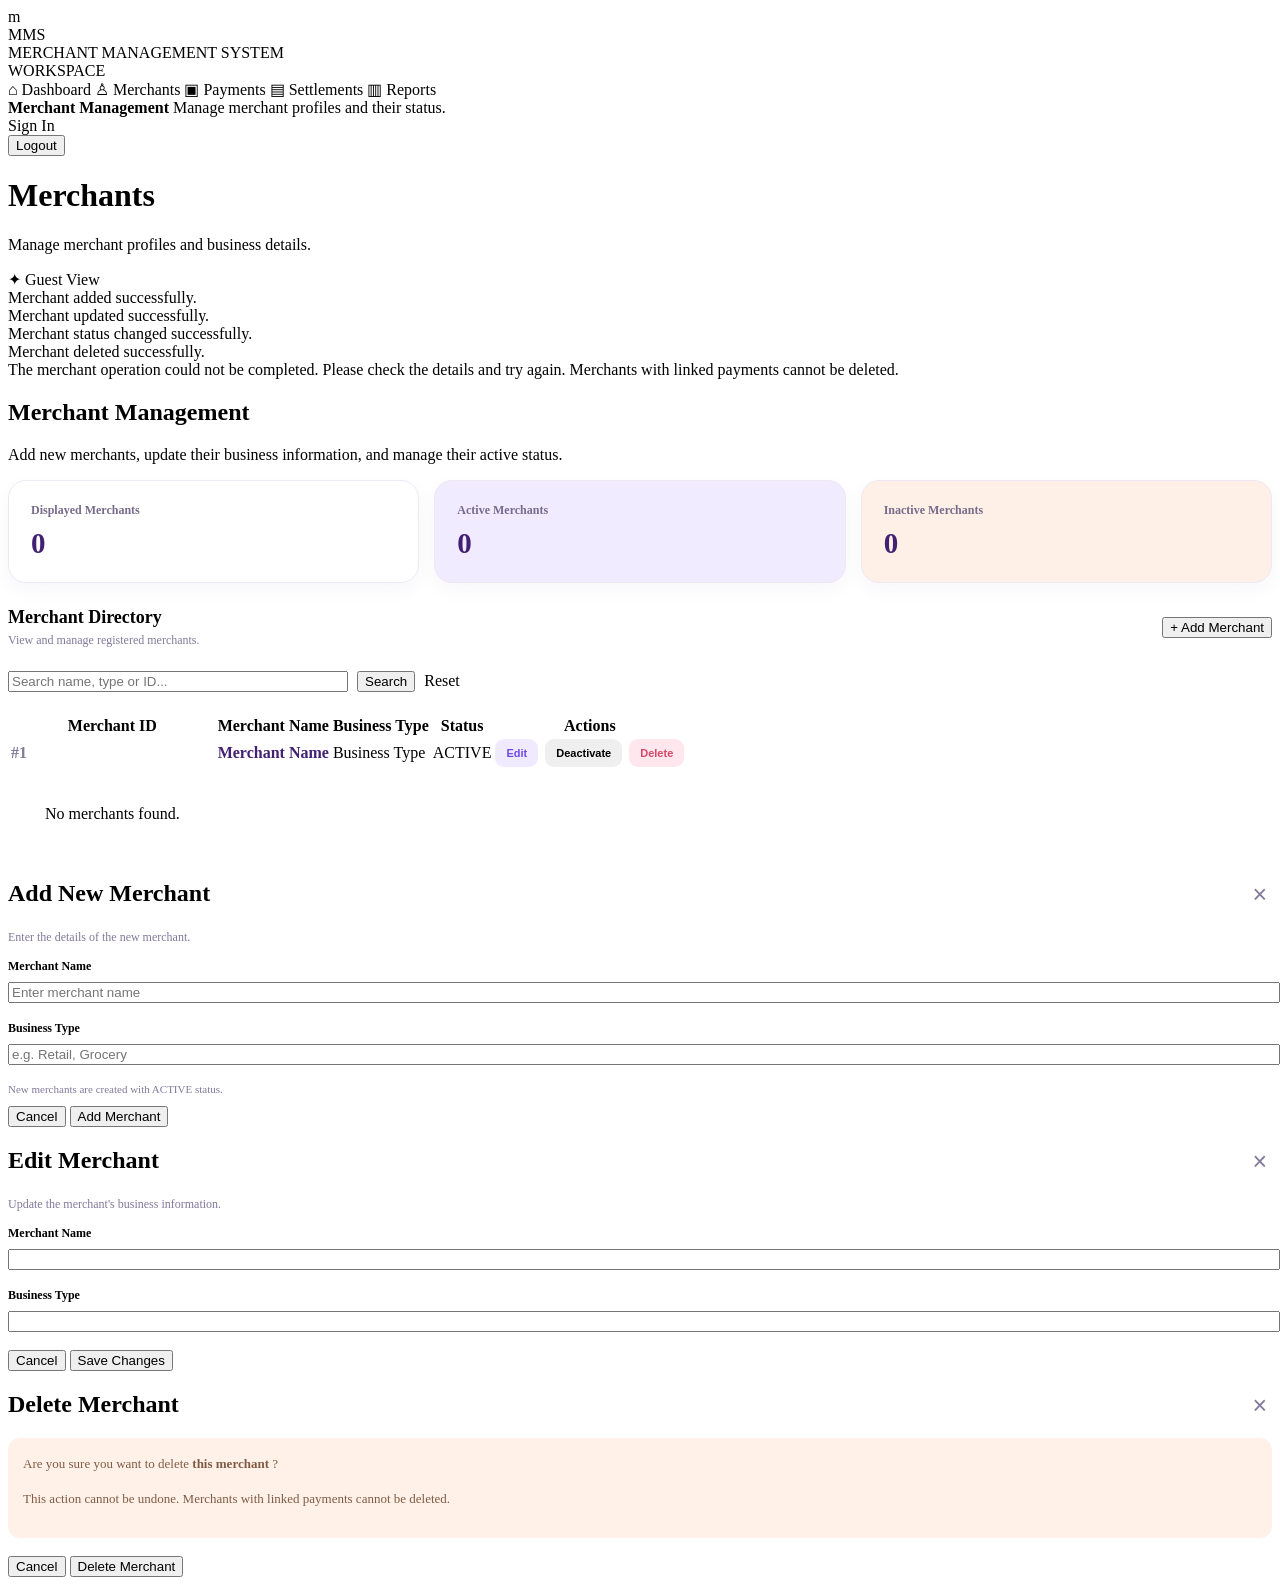
==== commit 4977e2d0: "Update complete MMS project with latest features" ====
--- a/src/main/resources/templates/merchants.html
+++ b/src/main/resources/templates/merchants.html
@@ -1,15 +1,24 @@
 
 <!DOCTYPE html>
-
 <html lang="en" xmlns:th="http://www.thymeleaf.org">
+
 <head>
-<meta charset="utf-8"/>
-<meta content="width=device-width, initial-scale=1.0" name="viewport"/>
-<title>MMS | Merchants</title>
-<link rel="stylesheet" th:href="@{/css/mms-theme.css}"/>
-<style>
-        /* MERCHANT PAGE STYLES */
-
+    <meta charset="UTF-8">
+    <meta name="viewport"
+          content="width=device-width, initial-scale=1.0">
+
+    <title>MMS | Merchants</title>
+
+    <link rel="stylesheet"
+          th:href="@{/css/mms-theme.css}">
+
+    <link rel="stylesheet"
+          th:href="@{/css/premium-pages.css}">
+
+    <link rel="stylesheet"
+          th:href="@{/css/premium-unified.css(v=3)}">
+
+    <style>
         .merchant-summary {
             display: grid;
             grid-template-columns: repeat(3, minmax(0, 1fr));
@@ -18,11 +27,11 @@
         }
 
         .summary-tile {
-            padding: 20px;
+            padding: 22px;
             background: white;
             border: 1px solid #eee8f5;
-            border-radius: 17px;
-            box-shadow: 0 7px 20px rgba(57, 30, 100, 0.04);
+            border-radius: 18px;
+            box-shadow: 0 7px 20px #3920640a;
         }
 
         .summary-tile:nth-child(2) {
@@ -35,7 +44,7 @@
 
         .summary-label {
             display: block;
-            margin-bottom: 8px;
+            margin-bottom: 9px;
             color: #766b8b;
             font-size: 12px;
             font-weight: 700;
@@ -44,17 +53,28 @@
         .summary-number {
             display: block;
             color: #422173;
-            font-size: 28px;
+            font-size: 29px;
             font-weight: 800;
         }
 
         .merchant-toolbar {
             display: flex;
+            justify-content: space-between;
             align-items: center;
-            justify-content: space-between;
             flex-wrap: wrap;
             gap: 15px;
             margin-bottom: 23px;
+        }
+
+        .merchant-toolbar h3 {
+            margin: 0 0 5px;
+            font-size: 18px;
+        }
+
+        .merchant-toolbar p {
+            margin: 0;
+            color: #82799b;
+            font-size: 12px;
         }
 
         .merchant-search {
@@ -62,15 +82,11 @@
             align-items: center;
             flex-wrap: wrap;
             gap: 9px;
-            flex: 1;
+            margin-bottom: 22px;
         }
 
         .merchant-search input {
             width: min(100%, 340px);
-        }
-
-        .merchant-search button {
-            min-height: 43px;
         }
 
         .merchant-name {
@@ -79,8 +95,8 @@
         }
 
         .merchant-id {
+            color: #82799b;
             font-weight: 800;
-            color: #82799b;
         }
 
         .merchant-actions {
@@ -96,104 +112,89 @@
 
         .action-btn {
             display: inline-flex;
+            justify-content: center;
             align-items: center;
-            justify-content: center;
-            min-height: 33px;
-            padding: 7px 11px;
+            padding: 8px 11px;
             border: 0;
             border-radius: 9px;
             font-size: 11px;
             font-weight: 800;
-            white-space: nowrap;
+            cursor: pointer;
         }
 
         .action-edit {
+            background: #f0eaff;
             color: #7048e4;
-            background: #f0eaff;
         }
 
         .action-status {
+            background: #fff0de;
             color: #b8751e;
-            background: #fff0de;
         }
 
         .action-activate {
+            background: #e2f7ec;
             color: #18875b;
-            background: #e2f7ec;
         }
 
         .action-delete {
+            background: #ffe7ed;
             color: #d74769;
-            background: #ffe7ed;
         }
 
         .action-btn:hover {
             filter: brightness(0.96);
         }
 
+        .form-field {
+            margin-bottom: 18px;
+        }
+
+        .form-field label {
+            display: block;
+            margin-bottom: 8px;
+            font-size: 12px;
+            font-weight: 800;
+        }
+
+        .form-field input {
+            width: 100%;
+        }
+
+        .form-hint {
+            margin-top: 7px;
+            color: #82799b;
+            font-size: 11px;
+        }
+
         .modal-close {
             float: right;
+            padding: 0 5px;
             border: none;
             background: transparent;
             color: #82799b;
-            font-size: 24px;
-            line-height: 1;
+            font-size: 25px;
+            cursor: pointer;
         }
 
         .modal-description {
-            margin: -6px 0 20px;
             color: #82799b;
             font-size: 12px;
-        }
-
-        .form-field {
-            margin-bottom: 16px;
-        }
-
-        .form-field label {
-            display: block;
-            margin-bottom: 7px;
-        }
-
-        .form-field input,
-        .form-field select {
-            width: 100%;
-        }
-
-        .form-hint {
-            margin-top: 6px;
-            color: #82799b;
-            font-size: 11px;
+            line-height: 1.7;
         }
 
         .confirmation-box {
-            padding: 14px;
+            padding: 15px;
             background: #fff1e8;
             border-radius: 12px;
             color: #805b44;
             font-size: 13px;
-        }
-
-        .panel-title {
+            line-height: 1.7;
+            margin: 18px 0;
+        }
+
+        .account-controls form {
             margin: 0;
-            font-size: 18px;
-            font-weight: 800;
-        }
-
-        .panel-subtitle {
-            margin: 4px 0 0;
-            color: #82799b;
-            font-size: 12px;
-        }
-
-        .empty-icon {
-            display: block;
-            margin-bottom: 10px;
-            font-size: 30px;
-        }
-
-        .login-link {
-            text-decoration: none;
         }
 
         @media (max-width: 900px) {
@@ -207,500 +208,703 @@
                 align-items: stretch;
             }
 
-            .merchant-search {
-                width: 100%;
-            }
-
             .merchant-search input {
                 flex: 1;
                 min-width: 0;
             }
         }
     </style>
-<link rel="stylesheet" th:href="@{/css/premium-pages.css}"/>
-<link rel="stylesheet" th:href="@{/css/premium-unified.css(v=3)}"/></head>
+</head>
+
 <body>
-<!-- ================================
-         SIDEBAR
-    ================================= -->
-<aside class="sidebar">
-<div class="mms-brand">
-<div class="mms-logo">m</div>
-<div>
-<div class="mms-name">MMS</div>
-<div class="mms-caption">MERCHANT MANAGEMENT SYSTEM</div>
-</div>
-</div>
-<div class="nav-label">WORKSPACE</div>
-<a class="nav" href="/" th:href="@{/}">
-<span class="symbol"><svg aria-hidden="true" class="ui-icon" fill="none" stroke="currentColor" stroke-linecap="round" stroke-linejoin="round" stroke-width="1.8" viewbox="0 0 24 24"><path d="m3 10 9-7 9 7v10a1 1 0 0 1-1 1h-5v-7H9v7H4a1 1 0 0 1-1-1z"></path></svg></span> Dashboard
-    </a>
-<a aria-current="page" class="nav active" href="/merchants" th:href="@{/merchants}">
-<span class="symbol"><svg aria-hidden="true" class="ui-icon" fill="none" stroke="currentColor" stroke-linecap="round" stroke-linejoin="round" stroke-width="1.8" viewbox="0 0 24 24"><path d="M16 21v-2a4 4 0 0 0-4-4H6a4 4 0 0 0-4 4v2"></path><circle cx="9" cy="7" r="4"></circle><path d="M22 21v-2a4 4 0 0 0-3-3.87M16 3.13a4 4 0 0 1 0 7.75"></path></svg></span> Merchants
-    </a>
-<a class="nav" href="/payments" th:href="@{/payments}">
-<span class="symbol"><svg aria-hidden="true" class="ui-icon" fill="none" stroke="currentColor" stroke-linecap="round" stroke-linejoin="round" stroke-width="1.8" viewbox="0 0 24 24"><rect height="14" rx="3" width="20" x="2" y="5"></rect><path d="M2 10h20"></path></svg></span> Payments
-    </a>
-<a class="nav" href="/settlements" th:href="@{/settlements}">
-<span class="symbol"><svg aria-hidden="true" class="ui-icon" fill="none" stroke="currentColor" stroke-linecap="round" stroke-linejoin="round" stroke-width="1.8" viewbox="0 0 24 24"><rect height="6" rx="1.5" width="18" x="3" y="3"></rect><rect height="9" rx="1.5" width="18" x="3" y="12"></rect><path d="M7 16h5"></path></svg></span> Settlements
-    </a>
-<a class="nav" href="/reports" th:href="@{/reports}">
-<span class="symbol"><svg aria-hidden="true" class="ui-icon" fill="none" stroke="currentColor" stroke-linecap="round" stroke-linejoin="round" stroke-width="1.8" viewbox="0 0 24 24"><path d="M3 3v18h18"></path><path d="m7 16 4-5 4 3 5-7"></path></svg></span> Reports
-    </a>
-<div aria-hidden="true" class="sidebar-bottom">
-<svg preserveaspectratio="xMidYMax slice" viewbox="0 0 250 155" xmlns="http://www.w3.org/2000/svg">
-<defs><lineargradient id="sideWave" x1="0" x2="1" y1="0" y2="1"><stop stop-color="#ffa76c"></stop><stop offset=".48" stop-color="#fa7f9d"></stop><stop offset="1" stop-color="#ba7be9"></stop></lineargradient></defs>
-<circle cx="175" cy="42" fill="#ffffff" opacity=".09" r="48"></circle>
-<path d="M-20 125C34 70 69 135 120 83s83-39 150-92v180H-20Z" fill="#ffffff" opacity=".12"></path>
-<path d="M-20 145C45 55 85 146 140 82s86-30 130-56v150H-20Z" fill="url(#sideWave)" opacity=".95"></path>
-<path d="M-20 157C30 104 73 164 125 116s92-29 145-52v110H-20Z" fill="#f8a4bd" opacity=".5"></path>
-<circle cx="73" cy="52" fill="#ffd9b0" r="4"></circle><circle cx="195" cy="73" fill="#fff" opacity=".7" r="3"></circle>
-</svg>
-</div>
-<a class="nav" href="/login" style="margin-top:18px;" th:href="@{/login}" th:unless="${isAdmin}">
-<span class="symbol"><svg aria-hidden="true" class="ui-icon" fill="none" stroke="currentColor" stroke-linecap="round" stroke-linejoin="round" stroke-width="1.8" viewbox="0 0 24 24"><path d="M10 17l5-5-5-5M15 12H3"></path><path d="M12 3h6a3 3 0 0 1 3 3v12a3 3 0 0 1-3 3h-6"></path></svg></span> Admin Login
-    </a>
-<form class="logout-form" method="post" th:action="@{/logout}" th:if="${isAdmin}">
-<input th:name="${_csrf.parameterName}" th:value="${_csrf.token}" type="hidden"/>
-<button class="logout-button" type="submit">
-        ↪ Logout
-      </button>
-</form>
-</aside>
-<!-- ================================
-         MAIN CONTENT
-    ================================= -->
-<main class="main">
-<!-- PAGE HEADER -->
-<header class="header">
-<div>
-<div class="page-eyebrow"><span class="eyebrow-dot"></span> MMS / MERCHANTS</div><h1>Merchant Management</h1>
-<p class="subtitle">
-                    Manage your registered business partners.
+
+    <!-- SIDEBAR -->
+
+    <aside class="sidebar">
+
+        <div class="mms-brand">
+
+            <div class="mms-logo">m</div>
+
+            <div>
+                <div class="mms-name">MMS</div>
+
+                <div class="mms-caption">
+                    MERCHANT MANAGEMENT SYSTEM
+                </div>
+            </div>
+
+        </div>
+
+        <div class="nav-label">WORKSPACE</div>
+
+        <a class="nav" th:href="@{/}">
+            <span class="symbol">⌂</span>
+            Dashboard
+        </a>
+
+        <a class="nav active"
+           aria-current="page"
+           th:href="@{/merchants}">
+            <span class="symbol">♙</span>
+            Merchants
+        </a>
+
+        <a class="nav" th:href="@{/payments}">
+            <span class="symbol">▣</span>
+            Payments
+        </a>
+
+        <a class="nav" th:href="@{/settlements}">
+            <span class="symbol">▤</span>
+            Settlements
+        </a>
+
+        <a class="nav" th:href="@{/reports}">
+            <span class="symbol">▥</span>
+            Reports
+        </a>
+
+        <div class="sidebar-bottom">
+            <strong>Merchant Management</strong>
+            Manage merchant profiles and their status.
+        </div>
+
+        <a class="nav"
+           th:href="@{/login}"
+           th:unless="${isAdmin}">
+            Sign In
+        </a>
+
+        <form class="logout-form"
+              method="post"
+              th:action="@{/logout}"
+              th:if="${isAdmin}">
+
+            <input type="hidden"
+                   th:name="${_csrf.parameterName}"
+                   th:value="${_csrf.token}">
+
+            <button class="logout-button" type="submit">
+                Logout
+            </button>
+
+        </form>
+
+    </aside>
+
+    <!-- MAIN CONTENT -->
+
+    <main class="main">
+
+        <header class="header">
+
+            <div>
+                <h1>Merchants</h1>
+
+                <p class="subtitle">
+                    Manage merchant profiles and business details.
                 </p>
-</div>
-
-<div class="admin-pill"><span class="admin-avatar">✦</span><span th:text="${isAdmin} ? 'Administrator' : 'Guest View'">Guest View</span></div></header>
-<!-- ================================
-             BANNER
-        ================================= -->
-<section class="banner">
-<div class="banner-content">
-<h2>Grow with every merchant.</h2>
-<p>
-                    Keep your merchant directory organized,
-                    update business details, and manage
-                    account status from one place.
+            </div>
+
+            <div class="account-controls">
+
+                <div class="admin-pill">
+                    <span class="admin-avatar">✦</span>
+
+                    <span th:text="${isAdmin}
+                        ? 'Administrator'
+                        : 'Guest View'">
+                        Guest View
+                    </span>
+                </div>
+
+            </div>
+
+        </header>
+
+        <!-- SUCCESS MESSAGES -->
+
+        <div class="alert alert-success"
+             th:if="${param.added != null}">
+            Merchant added successfully.
+        </div>
+
+        <div class="alert alert-success"
+             th:if="${param.updated != null}">
+            Merchant updated successfully.
+        </div>
+
+        <div class="alert alert-success"
+             th:if="${param.statusChanged != null}">
+            Merchant status changed successfully.
+        </div>
+
+        <div class="alert alert-success"
+             th:if="${param.deleted != null}">
+            Merchant deleted successfully.
+        </div>
+
+        <!-- ERROR MESSAGE -->
+
+        <div class="alert alert-error"
+             th:if="${param.error != null}">
+            The merchant operation could not be completed.
+            Please check the details and try again.
+            Merchants with linked payments cannot be deleted.
+        </div>
+
+        <!-- BANNER -->
+
+        <section class="hero banner">
+
+            <div class="hero-copy">
+
+                <h2>Merchant Management</h2>
+
+                <p>
+                    Add new merchants, update their business
+                    information, and manage their active status.
                 </p>
-</div>
-</section>
-<!-- ================================
-             SUCCESS NOTIFICATIONS
-        ================================= -->
-<div class="alert alert-success" role="status" th:if="${param.added != null}">
-            ✓ Merchant added successfully.
-        </div>
-<div class="alert alert-success" role="status" th:if="${param.updated != null}">
-            ✓ Merchant details updated successfully.
-        </div>
-<div class="alert alert-success" role="status" th:if="${param.statusChanged != null}">
-            ✓ Merchant status changed successfully.
-        </div>
-<div class="alert alert-success" role="status" th:if="${param.deleted != null}">
-            ✓ Merchant deleted successfully.
-        </div>
-<!-- ================================
-             ERROR NOTIFICATIONS
-        ================================= -->
-<div class="alert alert-error" role="alert" th:if="${param.error != null
-                     and param.error[0] == 'hasPayments'}">
-            This merchant cannot be deleted because
-            related payment or settlement records exist.
-        </div>
-<div class="alert alert-error" role="alert" th:if="${param.error != null
-                     and param.error[0] == 'invalid'}">
-            Please enter a valid merchant name
-            and business type.
-        </div>
-<div class="alert alert-error" role="alert" th:if="${param.error != null
-                     and param.error[0] == 'notFound'}">
-            Merchant not found. Please refresh
-            and try again.
-        </div>
-<!-- ================================
-             MERCHANT SUMMARY
-        ================================= -->
-<section aria-label="Merchant summary" class="merchant-summary">
-<div class="summary-tile">
-<span class="summary-label">
-                    Merchants in Current View
+
+            </div>
+
+        </section>
+
+        <!-- SUMMARY -->
+
+        <section class="merchant-summary">
+
+            <div class="summary-tile">
+
+                <span class="summary-label">
+                    Displayed Merchants
                 </span>
-<span class="summary-number" th:text="${#lists.size(merchants)}">
+
+                <span class="summary-number"
+                      th:text="${#lists.size(merchants)}">
                     0
                 </span>
-</div>
-<div class="summary-tile">
-<span class="summary-label">
-                    Active in Current View
+
+            </div>
+
+            <div class="summary-tile">
+
+                <span class="summary-label">
+                    Active Merchants
                 </span>
-<span class="summary-number" th:text="${#aggregates.sum(
-                          merchants.![status == 'ACTIVE' ? 1 : 0]
-                      ) ?: 0}">
+
+                <span class="summary-number"
+                      th:text="${#lists.size(
+                          merchants.?[status == 'ACTIVE']
+                      )}">
                     0
                 </span>
-</div>
-<div class="summary-tile">
-<span class="summary-label">
-                    Inactive in Current View
+
+            </div>
+
+            <div class="summary-tile">
+
+                <span class="summary-label">
+                    Inactive Merchants
                 </span>
-<span class="summary-number" th:text="${#aggregates.sum(
-                          merchants.![status == 'INACTIVE' ? 1 : 0]
-                      ) ?: 0}">
+
+                <span class="summary-number"
+                      th:text="${#lists.size(
+                          merchants.?[status == 'INACTIVE']
+                      )}">
                     0
                 </span>
-</div>
-</section>
-<!-- ================================
-             MERCHANT DIRECTORY
-        ================================= -->
-<section class="panel">
-<div class="merchant-toolbar">
-<div>
-<h3 class="panel-title">
-                        Merchant Directory
-                    </h3>
-<p class="panel-subtitle">
-                        Search, review and manage merchant records.
+
+            </div>
+
+        </section>
+
+        <!-- MERCHANT LIST -->
+
+        <section class="panel">
+
+            <div class="merchant-toolbar">
+
+                <div>
+                    <h3>Merchant Directory</h3>
+                    <p>
+                        View and manage registered merchants.
                     </p>
-</div>
-<!-- ADMIN ONLY -->
-<button class="btn primary" onclick="openModal('addModal')" th:if="${isAdmin}" type="button">
+                </div>
+
+                <button class="btn primary"
+                        type="button"
+                        th:if="${isAdmin}"
+                        onclick="openModal('addModal')">
                     + Add Merchant
                 </button>
-</div>
-<!-- SEARCH BAR -->
-<form class="merchant-search" method="get" th:action="@{/merchants}">
-<input aria-label="Search merchants" name="search" placeholder="Search name, business type or ID..." th:value="${search}" type="search"/>
-<button class="btn primary" type="submit">
+
+            </div>
+
+            <!-- SEARCH -->
+
+            <form class="merchant-search"
+                  method="get"
+                  th:action="@{/merchants}">
+
+                <input type="search"
+                       name="search"
+                       aria-label="Search merchants"
+                       placeholder="Search name, type or ID..."
+                       th:value="${search}">
+
+                <button class="btn primary"
+                        type="submit">
                     Search
                 </button>
-<a class="btn secondary" th:href="@{/merchants}" th:if="${search != null and !search.isEmpty()}">
-                    Clear
+
+                <a class="btn secondary"
+                   th:href="@{/merchants}">
+                    Reset
                 </a>
-</form>
-<!-- ================================
-                 MERCHANT TABLE
-            ================================= -->
-<div class="table-wrap" style="margin-top:22px;">
-<table>
-<thead>
-<tr>
-<th>Merchant ID</th>
-<th>Merchant Name</th>
-<th>Business Type</th>
-<th>Status</th>
-<th th:if="${isAdmin}">
+
+            </form>
+
+            <!-- TABLE -->
+
+            <div class="table-wrap">
+
+                <table>
+
+                    <thead>
+                        <tr>
+                            <th>Merchant ID</th>
+                            <th>Merchant Name</th>
+                            <th>Business Type</th>
+                            <th>Status</th>
+                            <th th:if="${isAdmin}">
                                 Actions
                             </th>
-</tr>
-</thead>
-<tbody>
-<!-- REAL DATABASE RECORDS -->
-<tr th:each="merchant : ${merchants}">
-<td class="merchant-id" th:text="|#${merchant.merchant_id}|">
+                        </tr>
+                    </thead>
+
+                    <tbody>
+
+                        <tr th:each="merchant : ${merchants}">
+
+                            <td class="merchant-id"
+                                th:text="|#${merchant.merchant_id}|">
                                 #1
                             </td>
-<td class="merchant-name" th:text="${merchant.merchant_name}">
+
+                            <td class="merchant-name"
+                                th:text="${merchant.merchant_name}">
                                 Merchant Name
                             </td>
-<td th:text="${merchant.business_type}">
-                                Retail
+
+                            <td th:text="${merchant.business_type}">
+                                Business Type
                             </td>
-<td>
-<span class="status" th:classappend="${merchant.status}" th:text="${merchant.status}">
+
+                            <td>
+                                <span class="status"
+                                      th:classappend="${merchant.status}"
+                                      th:text="${merchant.status}">
                                     ACTIVE
                                 </span>
-</td>
-<!-- ADMIN ACTIONS -->
-<td th:if="${isAdmin}">
-<div class="merchant-actions">
-<!-- EDIT -->
-<button class="action-btn action-edit" onclick="openEditModal(this)" th:attr="data-id=${merchant.merchant_id},
+                            </td>
+
+                            <td th:if="${isAdmin}">
+
+                                <div class="merchant-actions">
+
+                                    <!-- EDIT -->
+
+                                    <button class="action-btn action-edit"
+                                            type="button"
+                                            th:attr="data-id=${merchant.merchant_id},
                                                      data-name=${merchant.merchant_name},
-                                                     data-type=${merchant.business_type}" type="button">
+                                                     data-type=${merchant.business_type}"
+                                            onclick="openEditModal(this)">
                                         Edit
                                     </button>
-<!-- ACTIVATE / DEACTIVATE -->
-<form method="post" th:action="@{/merchants/status}">
-<input name="merchantId" th:value="${merchant.merchant_id}" type="hidden"/>
-<button class="action-btn" onclick="return confirm('Change this merchant status?')" th:classappend="${merchant.status == 'ACTIVE'}
+
+                                    <!-- ACTIVATE / DEACTIVATE -->
+
+                                    <form method="post"
+                                          th:action="@{/merchants/status}"
+                                          onsubmit="return confirm('Change this merchant status?')">
+
+                                        <input type="hidden"
+                                               name="merchantId"
+                                               th:value="${merchant.merchant_id}">
+
+                                        <input type="hidden"
+                                               th:name="${_csrf.parameterName}"
+                                               th:value="${_csrf.token}">
+
+                                        <button type="submit"
+                                                class="action-btn"
+                                                th:classappend="${merchant.status == 'ACTIVE'}
                                                     ? ' action-status'
-                                                    : ' action-activate'" th:text="${merchant.status == 'ACTIVE'}
+                                                    : ' action-activate'"
+                                                th:text="${merchant.status == 'ACTIVE'}
                                                     ? 'Deactivate'
-                                                    : 'Activate'" type="submit">
+                                                    : 'Activate'">
                                             Deactivate
                                         </button>
-</form>
-<!-- DELETE -->
-<button class="action-btn action-delete" onclick="openDeleteModal(this)" th:attr="data-id=${merchant.merchant_id},
-                                                     data-name=${merchant.merchant_name}" type="button">
+
+                                    </form>
+
+                                    <!-- DELETE -->
+
+                                    <button class="action-btn action-delete"
+                                            type="button"
+                                            th:attr="data-id=${merchant.merchant_id},
+                                                     data-name=${merchant.merchant_name}"
+                                            onclick="openDeleteModal(this)">
                                         Delete
                                     </button>
-</div>
-</td>
-</tr>
-<!-- EMPTY SEARCH RESULT -->
-<tr th:if="${#lists.isEmpty(merchants)}">
-<td th:colspan="${isAdmin} ? 5 : 4">
-<div class="empty-state">
-<span class="empty-icon">▣</span>
-<strong>No merchants found</strong>
-<p>
-                                        Try another search or add a new
-                                        merchant if you are an administrator.
-                                    </p>
-</div>
-</td>
-</tr>
-</tbody>
-</table>
-</div>
-</section>
-<!-- ================================
-             ADD MERCHANT MODAL
-             ADMIN ONLY
-        ================================= -->
-<div aria-labelledby="addModalTitle" aria-modal="true" class="modal" id="addModal" role="dialog" th:if="${isAdmin}">
-<div class="modal-box">
-<button aria-label="Close" class="modal-close" onclick="closeModal('addModal')" type="button">
-                    ×
-                </button>
-<h2 id="addModalTitle">
-                    Add New Merchant
-                </h2>
-<p class="modal-description">
-                    Register a new business partner.
+
+                                </div>
+
+                            </td>
+
+                        </tr>
+
+                        <!-- EMPTY STATE -->
+
+                        <tr th:if="${#lists.isEmpty(merchants)}">
+
+                            <td th:colspan="${isAdmin} ? 5 : 4"
+                                style="text-align:center;padding:35px;">
+                                No merchants found.
+                            </td>
+
+                        </tr>
+
+                    </tbody>
+
+                </table>
+
+            </div>
+
+        </section>
+
+    </main>
+
+    <!-- ADD MERCHANT MODAL -->
+
+    <div class="modal"
+         id="addModal"
+         role="dialog"
+         aria-modal="true"
+         aria-labelledby="addModalTitle"
+         th:if="${isAdmin}">
+
+        <div class="modal-content">
+
+            <button class="modal-close"
+                    type="button"
+                    aria-label="Close"
+                    onclick="closeModal('addModal')">
+                ×
+            </button>
+
+            <h2 id="addModalTitle">
+                Add New Merchant
+            </h2>
+
+            <p class="modal-description">
+                Enter the details of the new merchant.
+            </p>
+
+            <form method="post"
+                  th:action="@{/merchants/add}">
+
+                <input type="hidden"
+                       th:name="${_csrf.parameterName}"
+                       th:value="${_csrf.token}">
+
+                <div class="form-field">
+
+                    <label for="addMerchantName">
+                        Merchant Name
+                    </label>
+
+                    <input id="addMerchantName"
+                           type="text"
+                           name="merchantName"
+                           maxlength="100"
+                           placeholder="Enter merchant name"
+                           required>
+
+                </div>
+
+                <div class="form-field">
+
+                    <label for="addBusinessType">
+                        Business Type
+                    </label>
+
+                    <input id="addBusinessType"
+                           type="text"
+                           name="businessType"
+                           maxlength="100"
+                           placeholder="e.g. Retail, Grocery"
+                           required>
+
+                </div>
+
+                <p class="form-hint">
+                    New merchants are created with ACTIVE status.
                 </p>
-<form method="post" th:action="@{/merchants/add}">
-<div class="form-field">
-<label for="addMerchantName">
-                            Merchant Name
-                        </label>
-<input id="addMerchantName" maxlength="150" name="merchantName" placeholder="Enter merchant name" required="" type="text"/>
-</div>
-<div class="form-field">
-<label for="addBusinessType">
-                            Business Type
-                        </label>
-<input id="addBusinessType" maxlength="100" name="businessType" placeholder="e.g. Retail, Grocery, Electronics" required="" type="text"/>
-<p class="form-hint">
-                            New merchants are automatically ACTIVE.
-                        </p>
-</div>
-<div class="modal-actions">
-<button class="btn secondary" onclick="closeModal('addModal')" type="button">
-                            Cancel
-                        </button>
-<button class="btn primary" type="submit">
-                            Add Merchant
-                        </button>
-</div>
-</form>
-</div>
-</div>
-<!-- ================================
-             EDIT MERCHANT MODAL
-             ADMIN ONLY
-        ================================= -->
-<div aria-labelledby="editModalTitle" aria-modal="true" class="modal" id="editModal" role="dialog" th:if="${isAdmin}">
-<div class="modal-box">
-<button aria-label="Close" class="modal-close" onclick="closeModal('editModal')" type="button">
-                    ×
-                </button>
-<h2 id="editModalTitle">
-                    Edit Merchant
-                </h2>
-<p class="modal-description">
-                    Update merchant information.
+
+                <div class="modal-actions">
+
+                    <button class="btn secondary"
+                            type="button"
+                            onclick="closeModal('addModal')">
+                        Cancel
+                    </button>
+
+                    <button class="btn primary"
+                            type="submit">
+                        Add Merchant
+                    </button>
+
+                </div>
+
+            </form>
+
+        </div>
+
+    </div>
+
+    <!-- EDIT MERCHANT MODAL -->
+
+    <div class="modal"
+         id="editModal"
+         role="dialog"
+         aria-modal="true"
+         aria-labelledby="editModalTitle"
+         th:if="${isAdmin}">
+
+        <div class="modal-content">
+
+            <button class="modal-close"
+                    type="button"
+                    aria-label="Close"
+                    onclick="closeModal('editModal')">
+                ×
+            </button>
+
+            <h2 id="editModalTitle">
+                Edit Merchant
+            </h2>
+
+            <p class="modal-description">
+                Update the merchant's business information.
+            </p>
+
+            <form method="post"
+                  th:action="@{/merchants/edit}">
+
+                <input type="hidden"
+                       name="merchantId"
+                       id="editMerchantId">
+
+                <input type="hidden"
+                       th:name="${_csrf.parameterName}"
+                       th:value="${_csrf.token}">
+
+                <div class="form-field">
+
+                    <label for="editMerchantName">
+                        Merchant Name
+                    </label>
+
+                    <input type="text"
+                           name="merchantName"
+                           id="editMerchantName"
+                           maxlength="100"
+                           required>
+
+                </div>
+
+                <div class="form-field">
+
+                    <label for="editBusinessType">
+                        Business Type
+                    </label>
+
+                    <input type="text"
+                           name="businessType"
+                           id="editBusinessType"
+                           maxlength="100"
+                           required>
+
+                </div>
+
+                <div class="modal-actions">
+
+                    <button class="btn secondary"
+                            type="button"
+                            onclick="closeModal('editModal')">
+                        Cancel
+                    </button>
+
+                    <button class="btn primary"
+                            type="submit">
+                        Save Changes
+                    </button>
+
+                </div>
+
+            </form>
+
+        </div>
+
+    </div>
+
+    <!-- DELETE MERCHANT MODAL -->
+
+    <div class="modal"
+         id="deleteModal"
+         role="dialog"
+         aria-modal="true"
+         aria-labelledby="deleteModalTitle"
+         th:if="${isAdmin}">
+
+        <div class="modal-content">
+
+            <button class="modal-close"
+                    type="button"
+                    aria-label="Close"
+                    onclick="closeModal('deleteModal')">
+                ×
+            </button>
+
+            <h2 id="deleteModalTitle">
+                Delete Merchant
+            </h2>
+
+            <div class="confirmation-box">
+
+                Are you sure you want to delete
+
+                <strong id="deleteMerchantName">
+                    this merchant
+                </strong>?
+
+                <p>
+                    This action cannot be undone.
+                    Merchants with linked payments
+                    cannot be deleted.
                 </p>
-<form method="post" th:action="@{/merchants/edit}">
-<input id="editMerchantId" name="merchantId" type="hidden"/>
-<div class="form-field">
-<label for="editMerchantName">
-                            Merchant Name
-                        </label>
-<input id="editMerchantName" maxlength="150" name="merchantName" required="" type="text"/>
-</div>
-<div class="form-field">
-<label for="editBusinessType">
-                            Business Type
-                        </label>
-<input id="editBusinessType" maxlength="100" name="businessType" required="" type="text"/>
-</div>
-<div class="modal-actions">
-<button class="btn secondary" onclick="closeModal('editModal')" type="button">
-                            Cancel
-                        </button>
-<button class="btn primary" type="submit">
-                            Save Changes
-                        </button>
-</div>
-</form>
-</div>
-</div>
-<!-- ================================
-             DELETE CONFIRMATION MODAL
-             ADMIN ONLY
-        ================================= -->
-<div aria-labelledby="deleteModalTitle" aria-modal="true" class="modal" id="deleteModal" role="dialog" th:if="${isAdmin}">
-<div class="modal-box">
-<button aria-label="Close" class="modal-close" onclick="closeModal('deleteModal')" type="button">
-                    ×
-                </button>
-<h2 id="deleteModalTitle">
-                    Delete Merchant?
-                </h2>
-<p class="modal-description">
-                    You are about to delete:
-                </p>
-<div class="confirmation-box">
-<strong id="deleteMerchantDisplay">
-                        Merchant Name
-                    </strong>
-<p style="margin-bottom:0;">
-                        This action cannot be undone.
-                        Merchants with payment history
-                        cannot be deleted.
-                    </p>
-</div>
-<form method="post" th:action="@{/merchants/delete}">
-<input id="deleteMerchantId" name="merchantId" type="hidden"/>
-<div class="modal-actions">
-<button class="btn secondary" onclick="closeModal('deleteModal')" type="button">
-                            Cancel
-                        </button>
-<button class="btn danger" type="submit">
-                            Delete Merchant
-                        </button>
-</div>
-</form>
-</div>
-</div>
-<!-- FOOTER -->
-<footer class="footer">
-            MMS — Merchant Management System
-        </footer>
-</main>
-<!-- ================================
-         JAVASCRIPT
-    ================================= -->
-<script>
-
-        // OPEN MODAL
+
+            </div>
+
+            <form method="post"
+                  th:action="@{/merchants/delete}">
+
+                <input type="hidden"
+                       name="merchantId"
+                       id="deleteMerchantId">
+
+                <input type="hidden"
+                       th:name="${_csrf.parameterName}"
+                       th:value="${_csrf.token}">
+
+                <div class="modal-actions">
+
+                    <button class="btn secondary"
+                            type="button"
+                            onclick="closeModal('deleteModal')">
+                        Cancel
+                    </button>
+
+                    <button class="btn danger"
+                            type="submit">
+                        Delete Merchant
+                    </button>
+
+                </div>
+
+            </form>
+
+        </div>
+
+    </div>
+
+    <!-- JAVASCRIPT -->
+
+    <script>
+
         function openModal(modalId) {
-
             const modal = document.getElementById(modalId);
 
-            if (!modal) {
-                return;
+            if (modal) {
+                modal.style.display = "flex";
             }
-
-            modal.classList.add("open");
-
-            document.body.style.overflow = "hidden";
-
-            const firstInput = modal.querySelector(
-                'input:not([type="hidden"])'
+        }
+
+        function closeModal(modalId) {
+            const modal = document.getElementById(modalId);
+
+            if (modal) {
+                modal.style.display = "none";
+            }
+        }
+
+        function openEditModal(button) {
+
+            document.getElementById("editMerchantId").value =
+                button.dataset.id;
+
+            document.getElementById("editMerchantName").value =
+                button.dataset.name;
+
+            document.getElementById("editBusinessType").value =
+                button.dataset.type;
+
+            openModal("editModal");
+        }
+
+        function openDeleteModal(button) {
+
+            document.getElementById("deleteMerchantId").value =
+                button.dataset.id;
+
+            document.getElementById("deleteMerchantName").textContent =
+                button.dataset.name;
+
+            openModal("deleteModal");
+        }
+
+        window.addEventListener("click", function(event) {
+
+            ["addModal", "editModal", "deleteModal"].forEach(
+                function(modalId) {
+
+                    const modal = document.getElementById(modalId);
+
+                    if (modal && event.target === modal) {
+                        closeModal(modalId);
+                    }
+                }
             );
-
-            if (firstInput) {
-                firstInput.focus();
+        });
+
+        document.addEventListener("keydown", function(event) {
+
+            if (event.key === "Escape") {
+
+                ["addModal", "editModal", "deleteModal"].forEach(
+                    function(modalId) {
+                        closeModal(modalId);
+                    }
+                );
             }
-        }
-
-
-        // CLOSE MODAL
-        function closeModal(modalId) {
-
-            const modal = document.getElementById(modalId);
-
-            if (!modal) {
-                return;
-            }
-
-            modal.classList.remove("open");
-
-            document.body.style.overflow = "";
-        }
-
-
-        // OPEN EDIT MODAL WITH MERCHANT DETAILS
-        function openEditModal(button) {
-
-            document.getElementById(
-                "editMerchantId"
-            ).value = button.dataset.id;
-
-            document.getElementById(
-                "editMerchantName"
-            ).value = button.dataset.name;
-
-            document.getElementById(
-                "editBusinessType"
-            ).value = button.dataset.type;
-
-            openModal("editModal");
-        }
-
-
-        // OPEN DELETE CONFIRMATION
-        function openDeleteModal(button) {
-
-            document.getElementById(
-                "deleteMerchantId"
-            ).value = button.dataset.id;
-
-            document.getElementById(
-                "deleteMerchantDisplay"
-            ).textContent = button.dataset.name;
-
-            openModal("deleteModal");
-        }
-
-
-        // CLOSE MODAL WHEN BACKDROP IS CLICKED
-        document.querySelectorAll(".modal").forEach(
-            function(modal) {
-
-                modal.addEventListener("click", function(event) {
-
-                    if (event.target === modal) {
-                        closeModal(modal.id);
-                    }
-
-                });
-
-            }
-        );
-
-
-        // CLOSE MODAL WITH ESCAPE KEY
-        document.addEventListener("keydown", function(event) {
-
-            if (event.key === "Escape") {
-
-                document.querySelectorAll(
-                    ".modal.open"
-                ).forEach(function(modal) {
-
-                    closeModal(modal.id);
-
-                });
-
-            }
-
         });
 
     </script>
+
 </body>
 </html>
